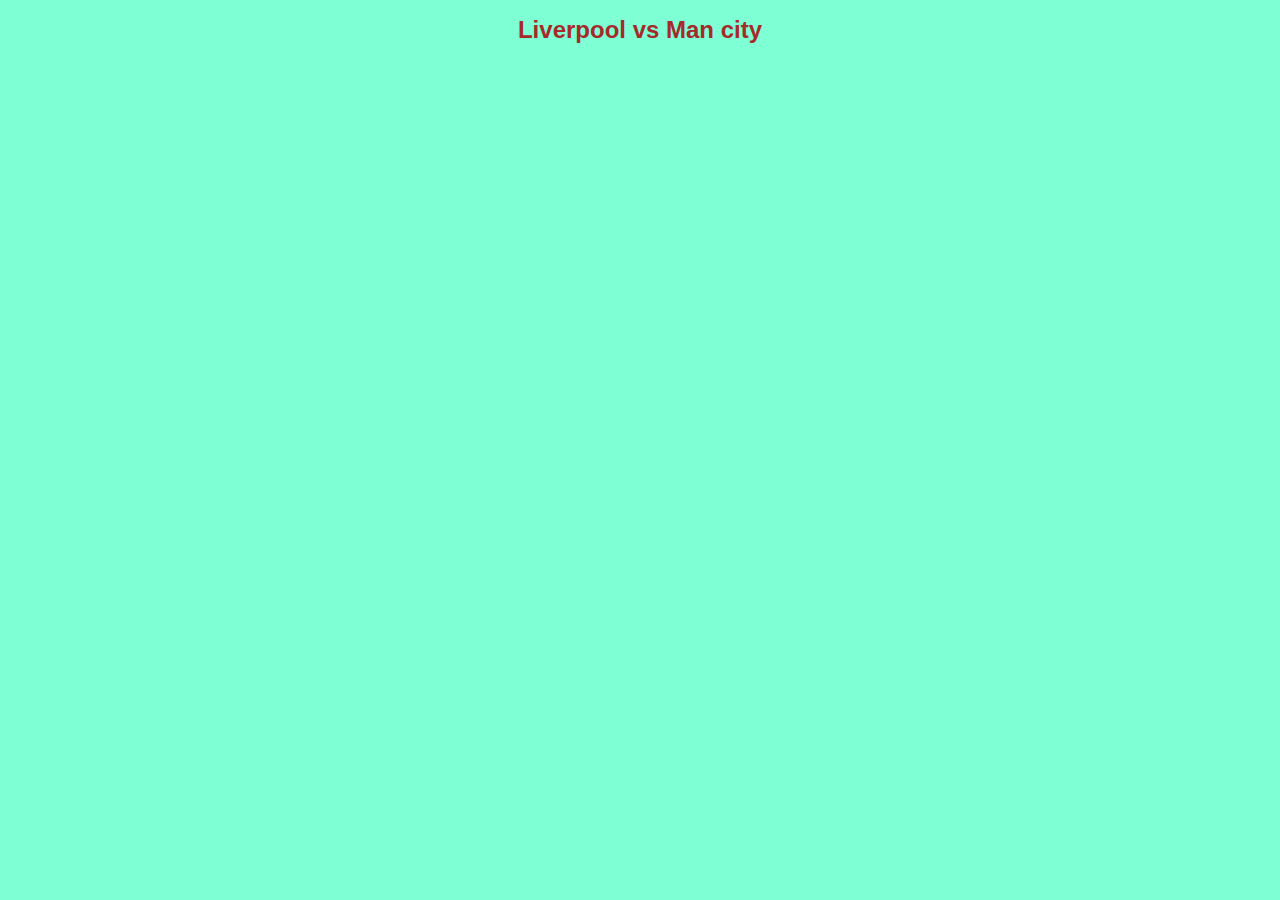
==== index.html @ 161edccc "Add files via upload" ====
<!DOCTYPE html>
<html lang="en" dir="ltr">
  <head>
    <link rel="stylesheet" href="style.css">
    <meta charset="utf-8">
    <title>Froebel</title>
  </head>
  <body>
    <h1> Liverpool vs Man city<h1>
  <iframe width="560" height="315" src="https://www.youtube.com/embed/2yNnklW5HZU" title="YouTube video player" frameborder="0" allow="accelerometer; autoplay; clipboard-write; encrypted-media; gyroscope; picture-in-picture" allowfullscreen</iframe>
  <img src="C:\Users\froee\Desktop\NEW\New folder\New folder\Baafi\images\11.jpg">
  </body>
</html>
---- style.css ----
body{
  background-color: aquamarine;
  font-family: sans-serif;
  font-style: regular;
  font-size: 12px;
  text-align: center;
}
h1{
  color:brown;
}

a{
  text-decoration: none;
  border-spacing: inherit;
  padding: 5%;
}
a:hover{
  background-color: aquamarine;
  padding: 2%;
}
div{
  background-color:white;
  padding: 1.5%;
}
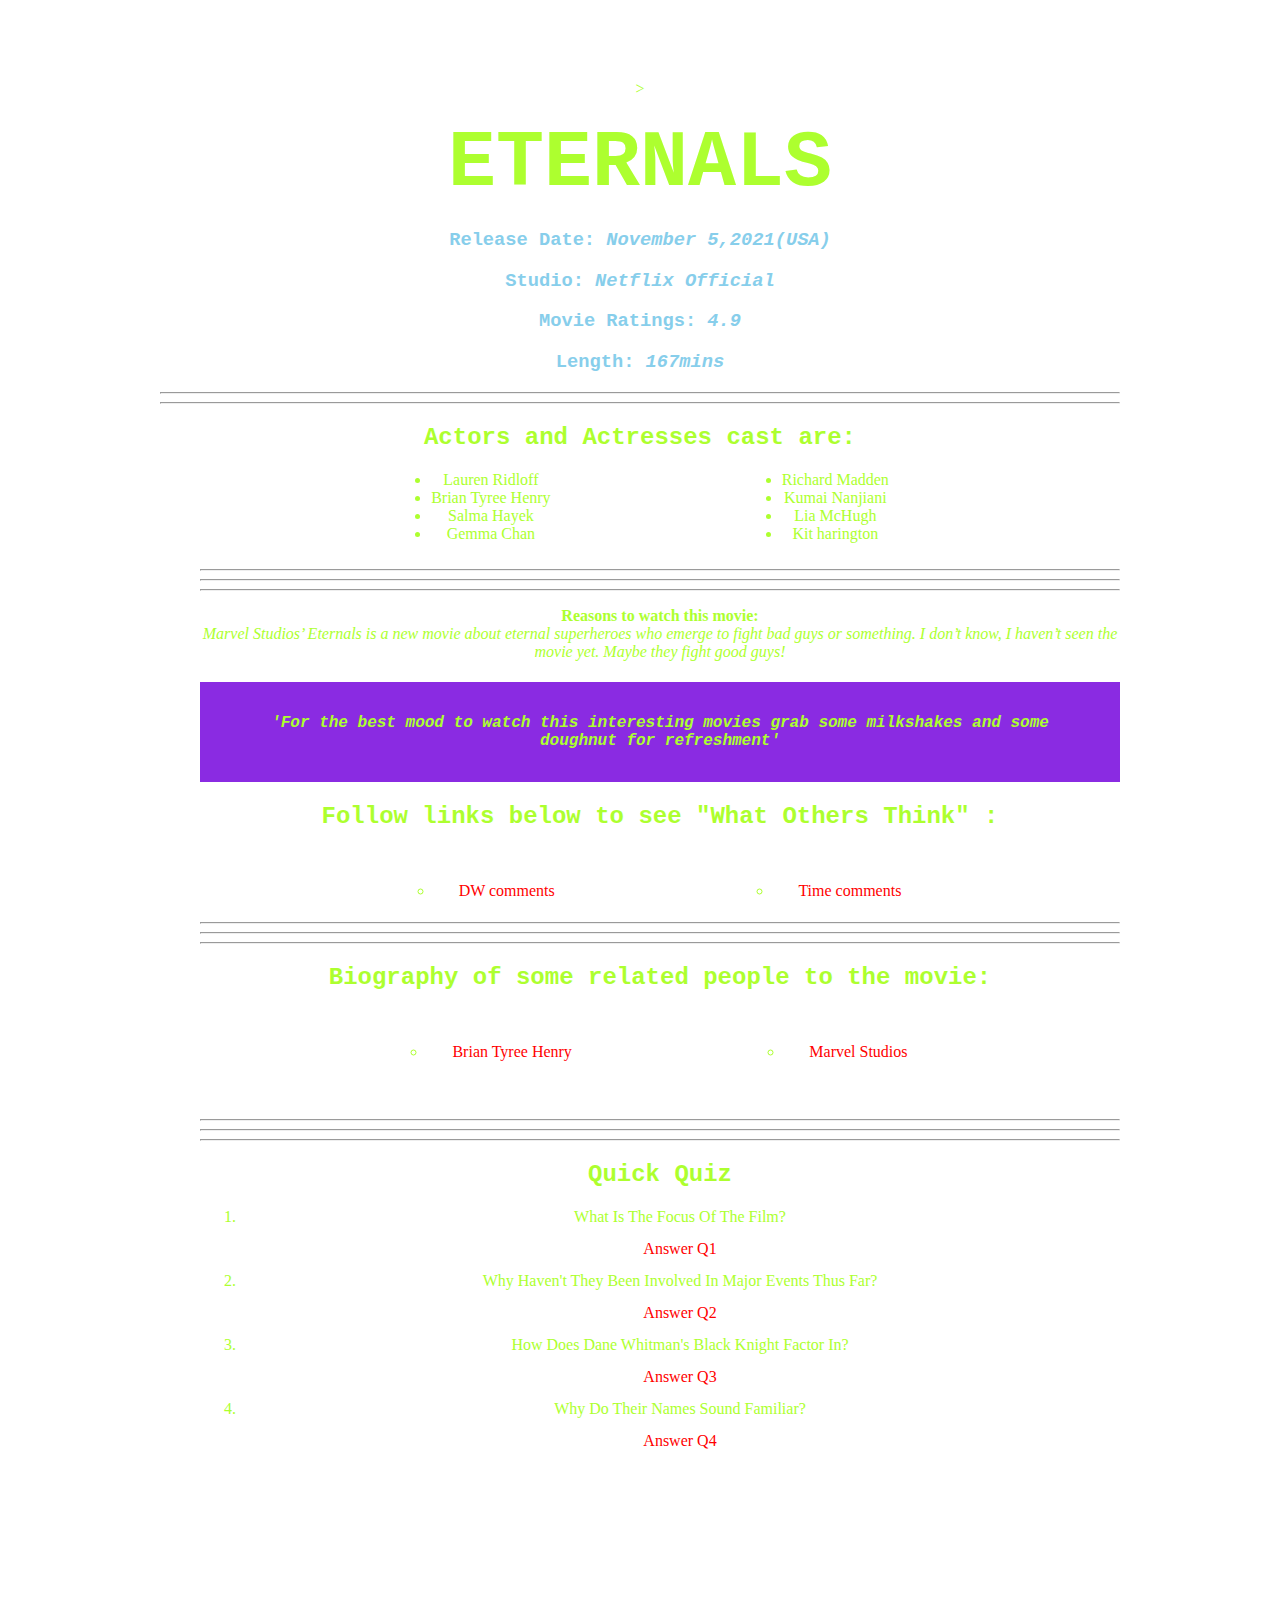
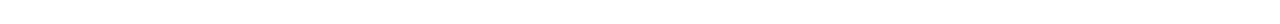
==== commit 53155bca: "Rename index2.html to index.html" ====
--- a/index.html
+++ b/index.html
@@ -1,13 +1,142 @@
-<!DOCTYPE html>
-<html lang="en" dir="ltr">
-  <head>
-    <link rel="stylesheet" href="style.css">
-    <meta charset="utf-8">
-    <title>Froebel</title>
-  </head>
-  <body>
-    <h1> Liverpool vs Man city<h1>
-  <iframe width="560" height="315" src="https://www.youtube.com/embed/2yNnklW5HZU" title="YouTube video player" frameborder="0" allow="accelerometer; autoplay; clipboard-write; encrypted-media; gyroscope; picture-in-picture" allowfullscreen</iframe>
-  <img src="C:\Users\froee\Desktop\NEW\New folder\New folder\Baafi\images\11.jpg">
-  </body>
+><!DOCTYPE html>
+<html lang="en">
+<head>
+    <link rel="stylesheet" href="eternals.css">
+    <meta charset="UTF-8">
+    <meta http-equiv="X-UA-Compatible" content="IE=edge">
+    <meta name="viewport" content="width=device-width, initial-scale=1.0">
+    <title>Eternals</title>
+</head>
+<body>
+
+        
+        <h1>ETERNALS</h1>
+       
+        <div class="dashboard">
+          <div class="info">            
+              <h3>Release Date: <em>November 5,2021(USA)</em></h3>
+              <h3>Studio: <em>Netflix Official</em></h3>
+              <h3>Movie Ratings: <em>4.9</em></h3>
+              <h3>Length: <em>167mins</em> </h3>
+            </div>
+        </div>
+            
+         <hr> <hr>
+         <h2>Actors and Actresses cast are:</h2>         
+             <ul>
+                <div class="actsboard">
+
+                    <div class="left">
+                        <li>Lauren Ridloff</li>
+                        <li>Brian Tyree Henry</li>
+                        <li>Salma Hayek</li>
+                        <li>Gemma Chan</li>
+                        
+                    </div>
+    
+                    <div class="right">
+                        <li>Richard Madden</li>
+                        <li>Kumai Nanjiani</li>
+                        <li>Lia McHugh</li>
+                        <li>Kit harington</li>
+                    </div>
+
+                </div>
+            </ol> 
+            
+            <br>
+
+                <hr><hr><hr>
+
+         <p>
+             <b>
+                 Reasons to watch this movie:
+            </b>
+                 <br>
+             <em>
+                Marvel Studios’ Eternals is a new movie about eternal superheroes who emerge to fight bad guys or something. I don’t know, I haven’t seen the movie yet. Maybe they fight good guys!
+            </em>
+         </p>
+
+        <h4 class="people">
+            <em>
+             'For the best mood to watch this interesting movies grab some milkshakes and 
+             some doughnut for refreshment'
+            </em>
+        </h4>
+
+        <div class="othersthink">
+            <h2>
+             Follow links below to see "What Others Think" :
+            </h2> <br>
+            
+            <ul style="display: flex; justify-content: space-evenly;">
+
+                <li>
+
+                    <a 
+                        href ="https://www.dw.com/en/chloe-zhaos-eternals-banned.." target=""
+                       >DW comments
+                    </a>
+                </li>
+
+                <li>
+
+                    <a 
+                        href="https://time.com/6112800/the-eternals-marvel-explained" target="">
+                        Time comments
+                    </a>
+                                      
+                </li>
+            </ul>
+            
+        </div>
+
+        <hr><hr><hr>
+
+            <div class="biography">
+                <h2>
+                 Biography of some related people to the movie:
+                </h2><br>
+                
+                <ul  style="display: flex; justify-content: space-evenly;">
+                    <li>
+    
+                        <a 
+                            href="https://www.insider.com/who-are-the-eternals-cast-2019-7" target="">
+                            Brian Tyree Henry
+                        </a>   
+    
+                    </li>
+
+                    <li>
+                        <a 
+                            href="https://www.insider.com/who-are-the-eternals-cast-2019-7" target="">
+                            Marvel Studios
+                        </a>  
+                    </li>
+                    
+                </ul>
+ 
+
+            </div>
+            <br><br>
+            <hr><hr><hr>
+
+            <h2>Quick Quiz</h2>
+            <ol>
+                <li>What Is The Focus Of The Film?</li>
+                    <a href="https://www.vox.com/2021/11/8/22766114/eternals..">Answer Q1</a>
+
+                <li>Why Haven't They Been Involved In Major Events Thus Far?</li>
+                    <a href="https://www.vox.com/2021/11/8/22766114/eternals..">Answer Q2</a>
+
+                <li>How Does Dane Whitman's Black Knight Factor In?</li>
+                    <a href="https://www.vox.com/2021/11/8/22766114/eternals..">Answer Q3</a>
+
+                <li>Why Do Their Names Sound Familiar? </li>
+                    <a href="https://www.vox.com/2021/11/8/22766114/eternals..">Answer Q4</a>
+            </ol>
+
+    </body>
 </html>
--- a/eternals.css
+++ b/eternals.css
@@ -0,0 +1,64 @@
+body{
+     background-image: url(https://pbs.twimg.com/media/EvLV-IkXAAU2IGt?format=jpg&name=large);
+    background-size: cover;
+    color: greenyellow;
+    margin: 10rem;
+    margin-top: 5rem;
+    text-align: center;
+    background-attachment: fixed;
+}
+
+h1,h2,h3,h4,h5{
+    font-family: 'Courier New', Courier, monospace;
+}
+h1{
+    font-size: 500%;
+    margin: 20px;
+    text-align: center;
+}
+a{
+    text-align: center;
+    padding: 14px 25px;
+    text-decoration: none;
+    display: inline-block;
+    /* background: rgba(red, green, blue, alpha); */
+    border-radius: 2rem;
+}
+ol>il>a{
+    padding: 5px 20px;
+}
+h4>em {
+background: linear-gradient(
+    to left bottom,
+    rgba(131,153,146,0.5)
+    rgba(73,109,95,0.288)
+);
+border-radius: 3rem;
+padding: 2rem;
+display: flex;
+justify-content: space-evenly;
+}
+
+.actsboard{
+  display: flex;
+  align-content: center;
+  justify-content: space-evenly;
+}
+table, th, td{
+    border: 2.5px solid black;
+    border-collapse: collapse;
+    padding: 20px;
+}
+a{
+    color: red;
+}
+.item{
+    background-color: burlywood;
+}
+.info{
+    color: skyblue;
+}
+.people{
+    background-color: blueviolet;
+    size: 75px;
+}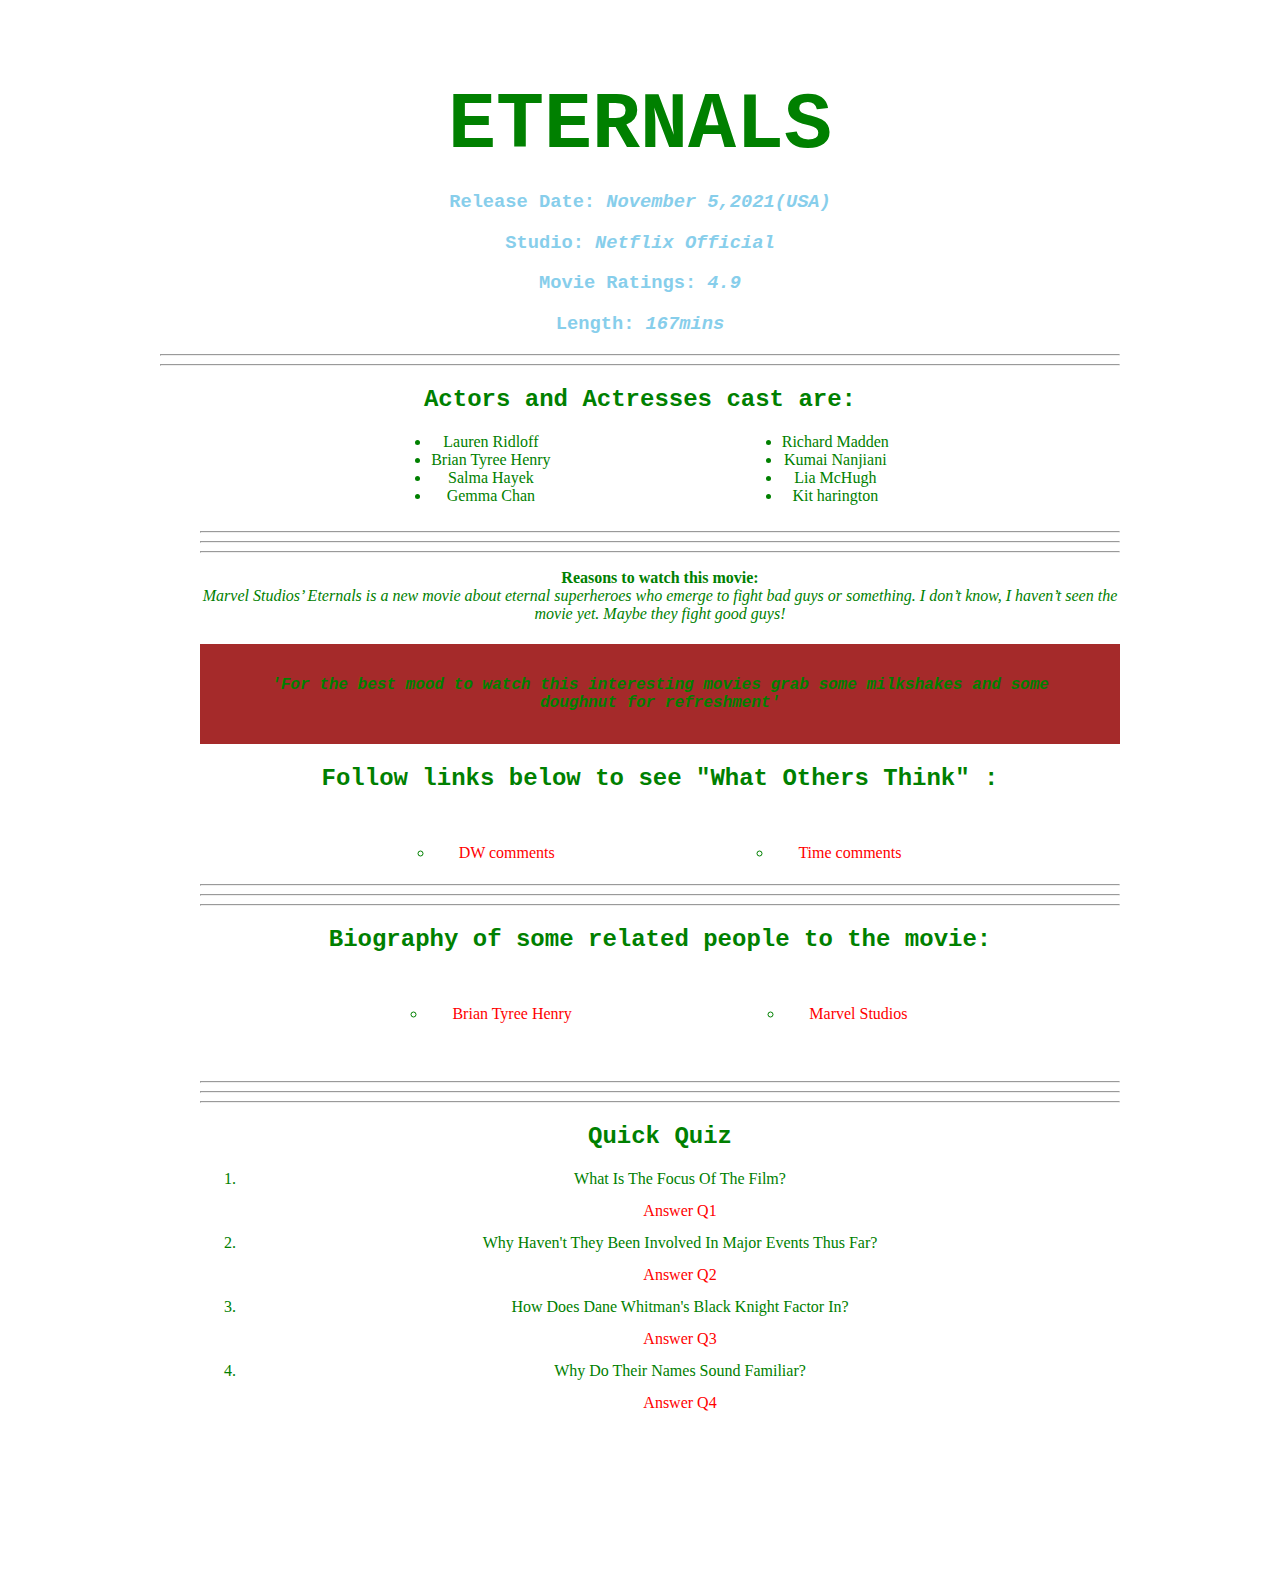
==== commit 21f4e687: "Update index.html" ====
--- a/index.html
+++ b/index.html
@@ -1,4 +1,4 @@
-><!DOCTYPE html>
+<!DOCTYPE html>
 <html lang="en">
 <head>
     <link rel="stylesheet" href="eternals.css">
--- a/eternals.css
+++ b/eternals.css
@@ -1,11 +1,10 @@
 body{
      background-image: url(https://pbs.twimg.com/media/EvLV-IkXAAU2IGt?format=jpg&name=large);
     background-size: cover;
-    color: greenyellow;
+    color: green;
     margin: 10rem;
     margin-top: 5rem;
     text-align: center;
-    background-attachment: fixed;
 }
 
 h1,h2,h3,h4,h5{
@@ -59,6 +58,9 @@
     color: skyblue;
 }
 .people{
-    background-color: blueviolet;
+    background-color: brown;
     size: 75px;
-}+}
+
+@media screen(min-width:720px){
+}
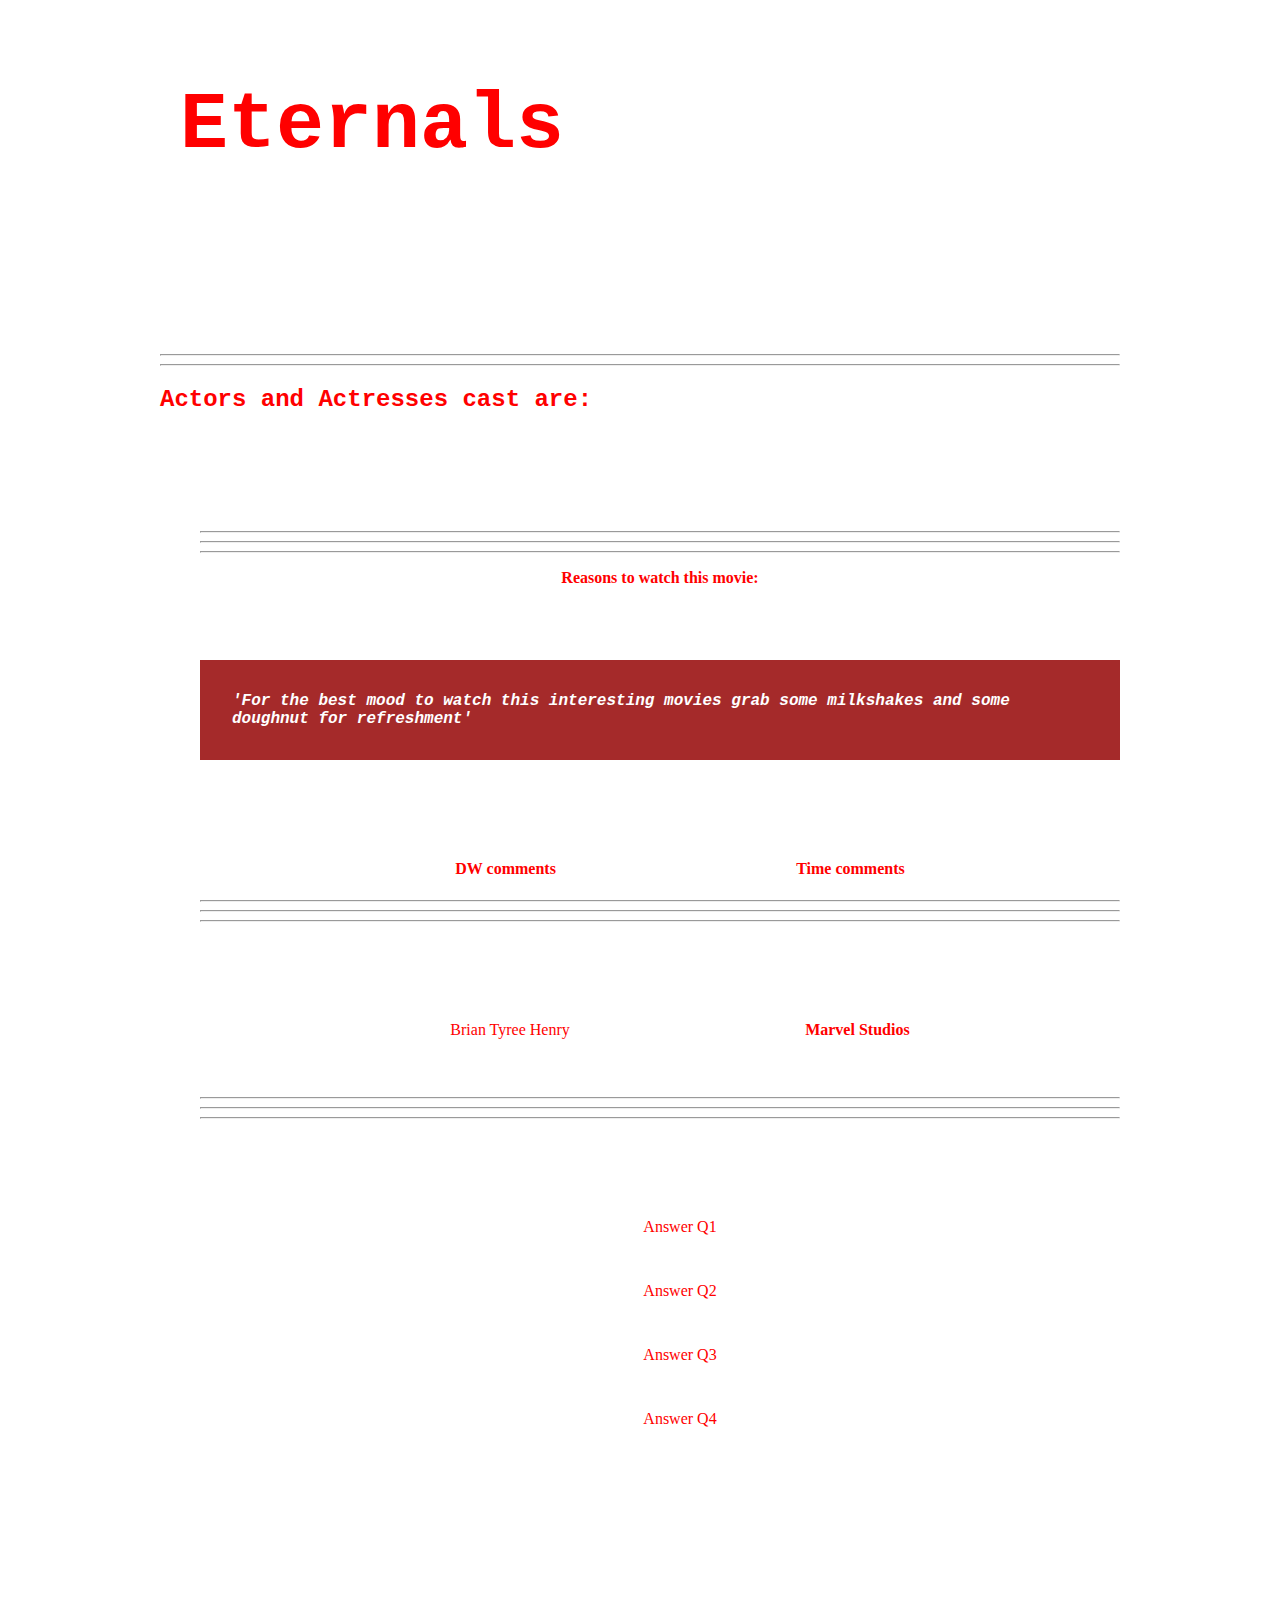
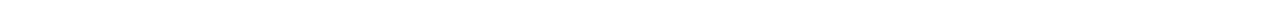
==== commit 21a692ec: "Add files via upload" ====
--- a/index.html
+++ b/index.html
@@ -8,37 +8,34 @@
     <title>Eternals</title>
 </head>
 <body>
-
-        
-        <h1>ETERNALS</h1>
-       
+<h1><b>Eternals</b></h1> 
         <div class="dashboard">
           <div class="info">            
-              <h3>Release Date: <em>November 5,2021(USA)</em></h3>
-              <h3>Studio: <em>Netflix Official</em></h3>
-              <h3>Movie Ratings: <em>4.9</em></h3>
-              <h3>Length: <em>167mins</em> </h3>
+              <h3><b>Release Date:</b> <em><b>November 5,2021(USA)</b></em></h3>
+              <h3><b>Studio: <em>Netflix Official</b></em></b></h3>
+              <h3><b>Movie Ratings: <em>4.9</b></em></h3>
+              <h3><b>Length:</b> <em>167mins</em></b></h3>
             </div>
         </div>
             
          <hr> <hr>
-         <h2>Actors and Actresses cast are:</h2>         
+         <h2><b>Actors and Actresses cast are:</b></h2>         
              <ul>
                 <div class="actsboard">
 
                     <div class="left">
-                        <li>Lauren Ridloff</li>
-                        <li>Brian Tyree Henry</li>
-                        <li>Salma Hayek</li>
-                        <li>Gemma Chan</li>
+                        <li><b>Lauren Ridloff</b></li>
+                        <li><b> Brian Tyree Henry</b></li>
+                        <li><b> Salma Hayek</b></li>
+                        <li><b> Gemma Chan</b></li>
                         
                     </div>
     
                     <div class="right">
-                        <li>Richard Madden</li>
-                        <li>Kumai Nanjiani</li>
-                        <li>Lia McHugh</li>
-                        <li>Kit harington</li>
+                        <li><b>Richard Madden</b></li>
+                        <li><b>Kumai Nanjiani</b></li>
+                        <li><b>Lia McHugh</b></li>
+                        <li><b>Kit harington</b></li>
                     </div>
 
                 </div>
@@ -47,28 +44,31 @@
             <br>
 
                 <hr><hr><hr>
-
+ 
          <p>
              <b>
                  Reasons to watch this movie:
             </b>
                  <br>
-             <em>
+          <div class="marvel">      
+             <em><b>
                 Marvel Studios’ Eternals is a new movie about eternal superheroes who emerge to fight bad guys or something. I don’t know, I haven’t seen the movie yet. Maybe they fight good guys!
-            </em>
+            </b></em>
+            
          </p>
-
+</div>
         <h4 class="people">
-            <em>
+            <em><b>
              'For the best mood to watch this interesting movies grab some milkshakes and 
              some doughnut for refreshment'
+             </b>
             </em>
         </h4>
 
         <div class="othersthink">
-            <h2>
+            <h2><b>
              Follow links below to see "What Others Think" :
-            </h2> <br>
+            </h2></b> <br>
             
             <ul style="display: flex; justify-content: space-evenly;">
 
@@ -76,7 +76,8 @@
 
                     <a 
                         href ="https://www.dw.com/en/chloe-zhaos-eternals-banned.." target=""
-                       >DW comments
+                       >
+                        <b> DW comments</b>
                     </a>
                 </li>
 
@@ -84,7 +85,7 @@
 
                     <a 
                         href="https://time.com/6112800/the-eternals-marvel-explained" target="">
-                        Time comments
+                        <b> Time comments</b>
                     </a>
                                       
                 </li>
@@ -112,7 +113,7 @@
                     <li>
                         <a 
                             href="https://www.insider.com/who-are-the-eternals-cast-2019-7" target="">
-                            Marvel Studios
+                            <b> Marvel Studios</b>
                         </a>  
                     </li>
                     
@@ -122,8 +123,9 @@
             </div>
             <br><br>
             <hr><hr><hr>
-
-            <h2>Quick Quiz</h2>
+         <div class="marvel">
+            <h2><b>Quick Quiz</b></h2>
+            </div>
             <ol>
                 <li>What Is The Focus Of The Film?</li>
                     <a href="https://www.vox.com/2021/11/8/22766114/eternals..">Answer Q1</a>
@@ -139,4 +141,4 @@
             </ol>
 
     </body>
-</html>
+</html>--- a/eternals.css
+++ b/eternals.css
@@ -1,19 +1,25 @@
 body{
-     background-image: url(https://pbs.twimg.com/media/EvLV-IkXAAU2IGt?format=jpg&name=large);
-    background-size: cover;
-    color: green;
+    background-image: url(https://phantom-marca.unidadeditorial.es/927e619e34b67b9e7326c9266914e6f0/crop/68x0/1311x700/resize/1320/f/jpg/assets/multimedia/imagenes/2021/08/20/16294695683527.jpg);
+    background-size:100% 100%;
+    color:red;
     margin: 10rem;
     margin-top: 5rem;
-    text-align: center;
+    text-align:center;
+    background-attachment: fixed;
+    text-shadow: black;
+    /*font-weight: bold;*/
 }
 
 h1,h2,h3,h4,h5{
     font-family: 'Courier New', Courier, monospace;
+    text-align:left;
+   /*font-weight: bold;*/
 }
 h1{
     font-size: 500%;
     margin: 20px;
-    text-align: center;
+    text-align:left;
+    font-weight: bold;
 }
 a{
     text-align: center;
@@ -22,6 +28,7 @@
     display: inline-block;
     /* background: rgba(red, green, blue, alpha); */
     border-radius: 2rem;
+    /*font-weight: bold;*/
 }
 ol>il>a{
     padding: 5px 20px;
@@ -36,12 +43,14 @@
 padding: 2rem;
 display: flex;
 justify-content: space-evenly;
+/*text-decoration: bold;*/
 }
 
 .actsboard{
   display: flex;
   align-content: center;
   justify-content: space-evenly;
+ /*font-weight: bold;*/
 }
 table, th, td{
     border: 2.5px solid black;
@@ -50,17 +59,32 @@
 }
 a{
     color: red;
-}
-.item{
-    background-color: burlywood;
+   /*font-weight: bold;*/
 }
 .info{
-    color: skyblue;
+    color:white;
 }
 .people{
-    background-color: brown;
+    background-color:brown;
+    background: opaque;
     size: 75px;
+    color: white;
 }
-
-@media screen(min-width:720px){
+.left{
+    color: white;
 }
+.right{
+    color: white;
+}
+.marvel{
+    color: white;
+} 
+.othersthink{
+    color: white;
+}
+.biography{
+    color: white;
+}
+li{
+    color: white;
+}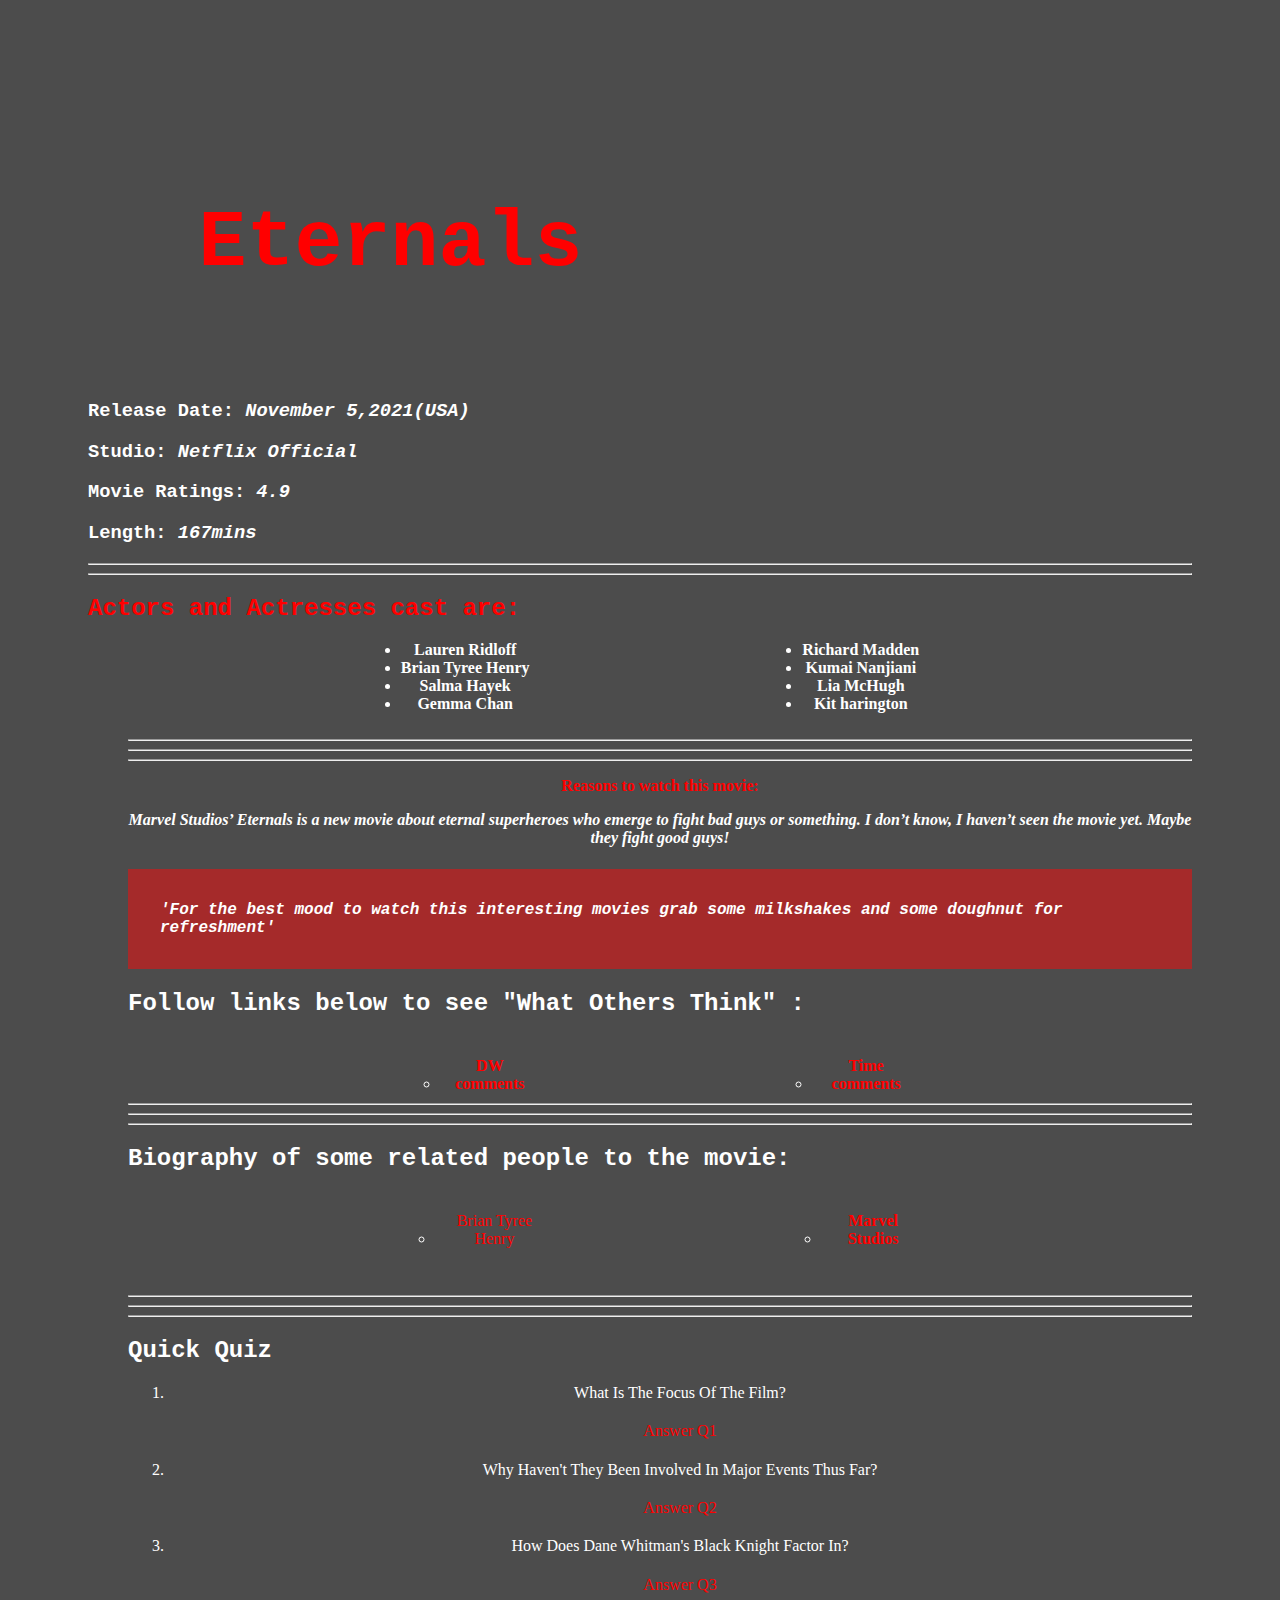
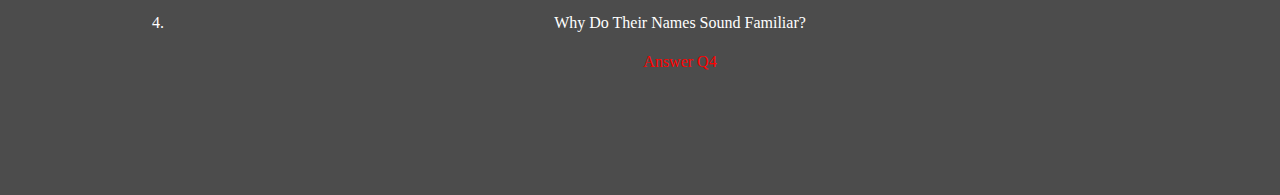
==== commit 4bfec563: "Update index.html" ====
--- a/index.html
+++ b/index.html
@@ -8,7 +8,7 @@
     <title>Eternals</title>
 </head>
 <body>
-<h1><b>Eternals</b></h1> 
+<h1>Eternals</h1> 
         <div class="dashboard">
           <div class="info">            
               <h3><b>Release Date:</b> <em><b>November 5,2021(USA)</b></em></h3>
@@ -141,4 +141,4 @@
             </ol>
 
     </body>
-</html>+</html>
--- a/eternals.css
+++ b/eternals.css
@@ -1,12 +1,13 @@
 body{
-    background-image: url(https://phantom-marca.unidadeditorial.es/927e619e34b67b9e7326c9266914e6f0/crop/68x0/1311x700/resize/1320/f/jpg/assets/multimedia/imagenes/2021/08/20/16294695683527.jpg);
-    background-size:100% 100%;
+    background:linear-gradient(rgba(0,0,0,0.7),rgba(0,0,0,0.7)), url(https://phantom-marca.unidadeditorial.es/927e619e34b67b9e7326c9266914e6f0/crop/68x0/1311x700/resize/1320/f/jpg/assets/multimedia/imagenes/2021/08/20/16294695683527.jpg) no-repeat center center;
+    background-size: 100vw 100%;
     color:red;
-    margin: 10rem;
-    margin-top: 5rem;
+/*     margin: 10rem; */
+/*     margin-top: 5rem; */
+    padding: 5rem;
     text-align:center;
-    background-attachment: fixed;
-    text-shadow: black;
+/*     background-attachment: fixed; */
+/*     text-shadow: black; */
     /*font-weight: bold;*/
 }
 
@@ -17,20 +18,20 @@
 }
 h1{
     font-size: 500%;
-    margin: 20px;
+    margin: 10%;
     text-align:left;
     font-weight: bold;
 }
 a{
     text-align: center;
-    padding: 14px 25px;
+    padding: 2%;
     text-decoration: none;
     display: inline-block;
     /* background: rgba(red, green, blue, alpha); */
     border-radius: 2rem;
     /*font-weight: bold;*/
 }
-ol>il>a{
+ol>li>a{
     padding: 5px 20px;
 }
 h4>em {
@@ -67,7 +68,7 @@
 .people{
     background-color:brown;
     background: opaque;
-    size: 75px;
+/*     size: 75; */
     color: white;
 }
 .left{
@@ -87,4 +88,17 @@
 }
 li{
     color: white;
-}+}
+
+
+
+@media(max-width: 720px) {
+    body{
+        background-size: 1000px 100%;
+        background-position:center center;
+        width:90%;
+    }
+    
+
+}
+
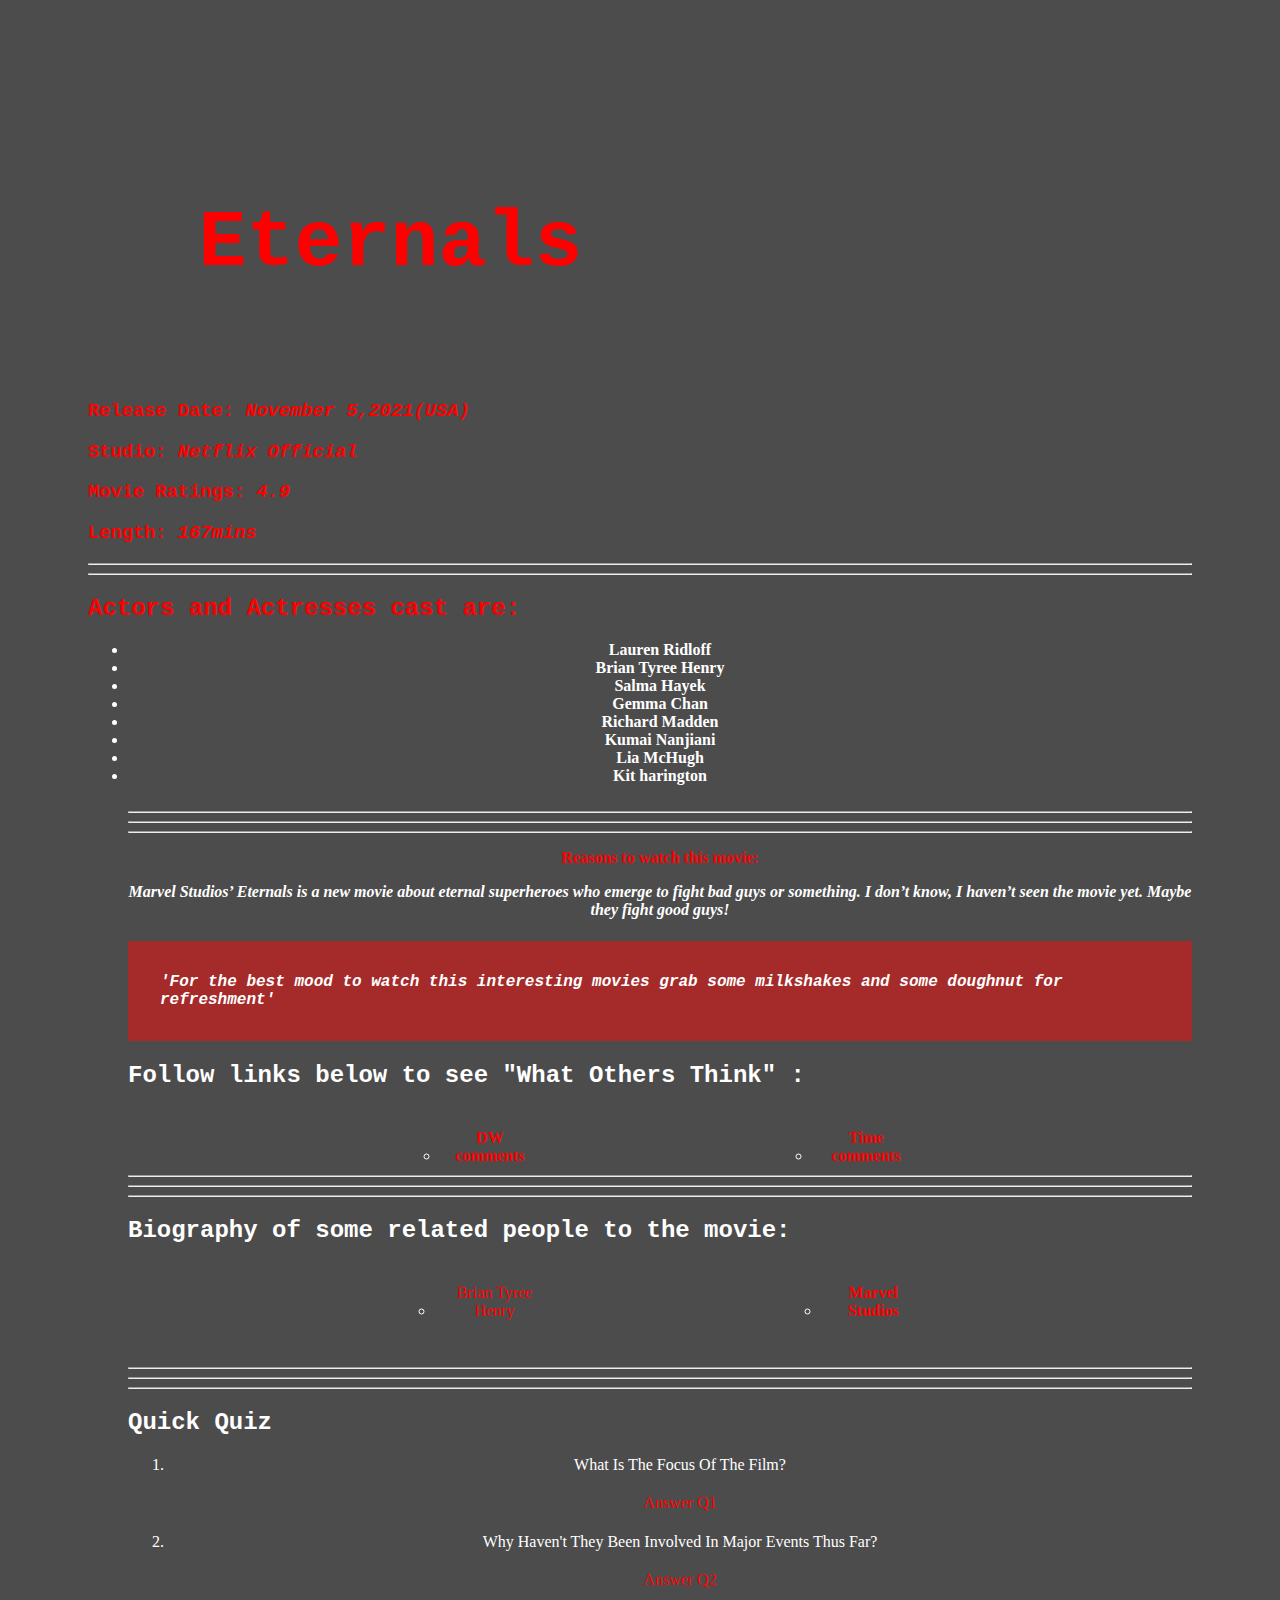
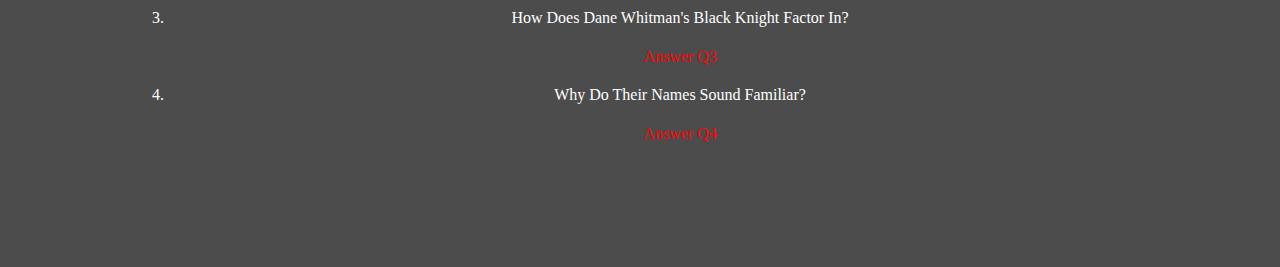
==== commit 466314c5: "Update index.html" ====
--- a/index.html
+++ b/index.html
@@ -10,12 +10,12 @@
 <body>
 <h1>Eternals</h1> 
         <div class="dashboard">
-          <div class="info">            
+<!--           <div class="info">             -->
               <h3><b>Release Date:</b> <em><b>November 5,2021(USA)</b></em></h3>
               <h3><b>Studio: <em>Netflix Official</b></em></b></h3>
               <h3><b>Movie Ratings: <em>4.9</b></em></h3>
               <h3><b>Length:</b> <em>167mins</em></b></h3>
-            </div>
+<!--             </div> -->
         </div>
             
          <hr> <hr>
--- a/eternals.css
+++ b/eternals.css
@@ -47,10 +47,11 @@
 /*text-decoration: bold;*/
 }
 
-.actsboard{
-  display: flex;
-  align-content: center;
-  justify-content: space-evenly;
+.dashboard{
+    margin:auto;
+/*   display: flex; */
+/*   align-content: center; */
+/*   justify-content: space-evenly; */
  /*font-weight: bold;*/
 }
 table, th, td{
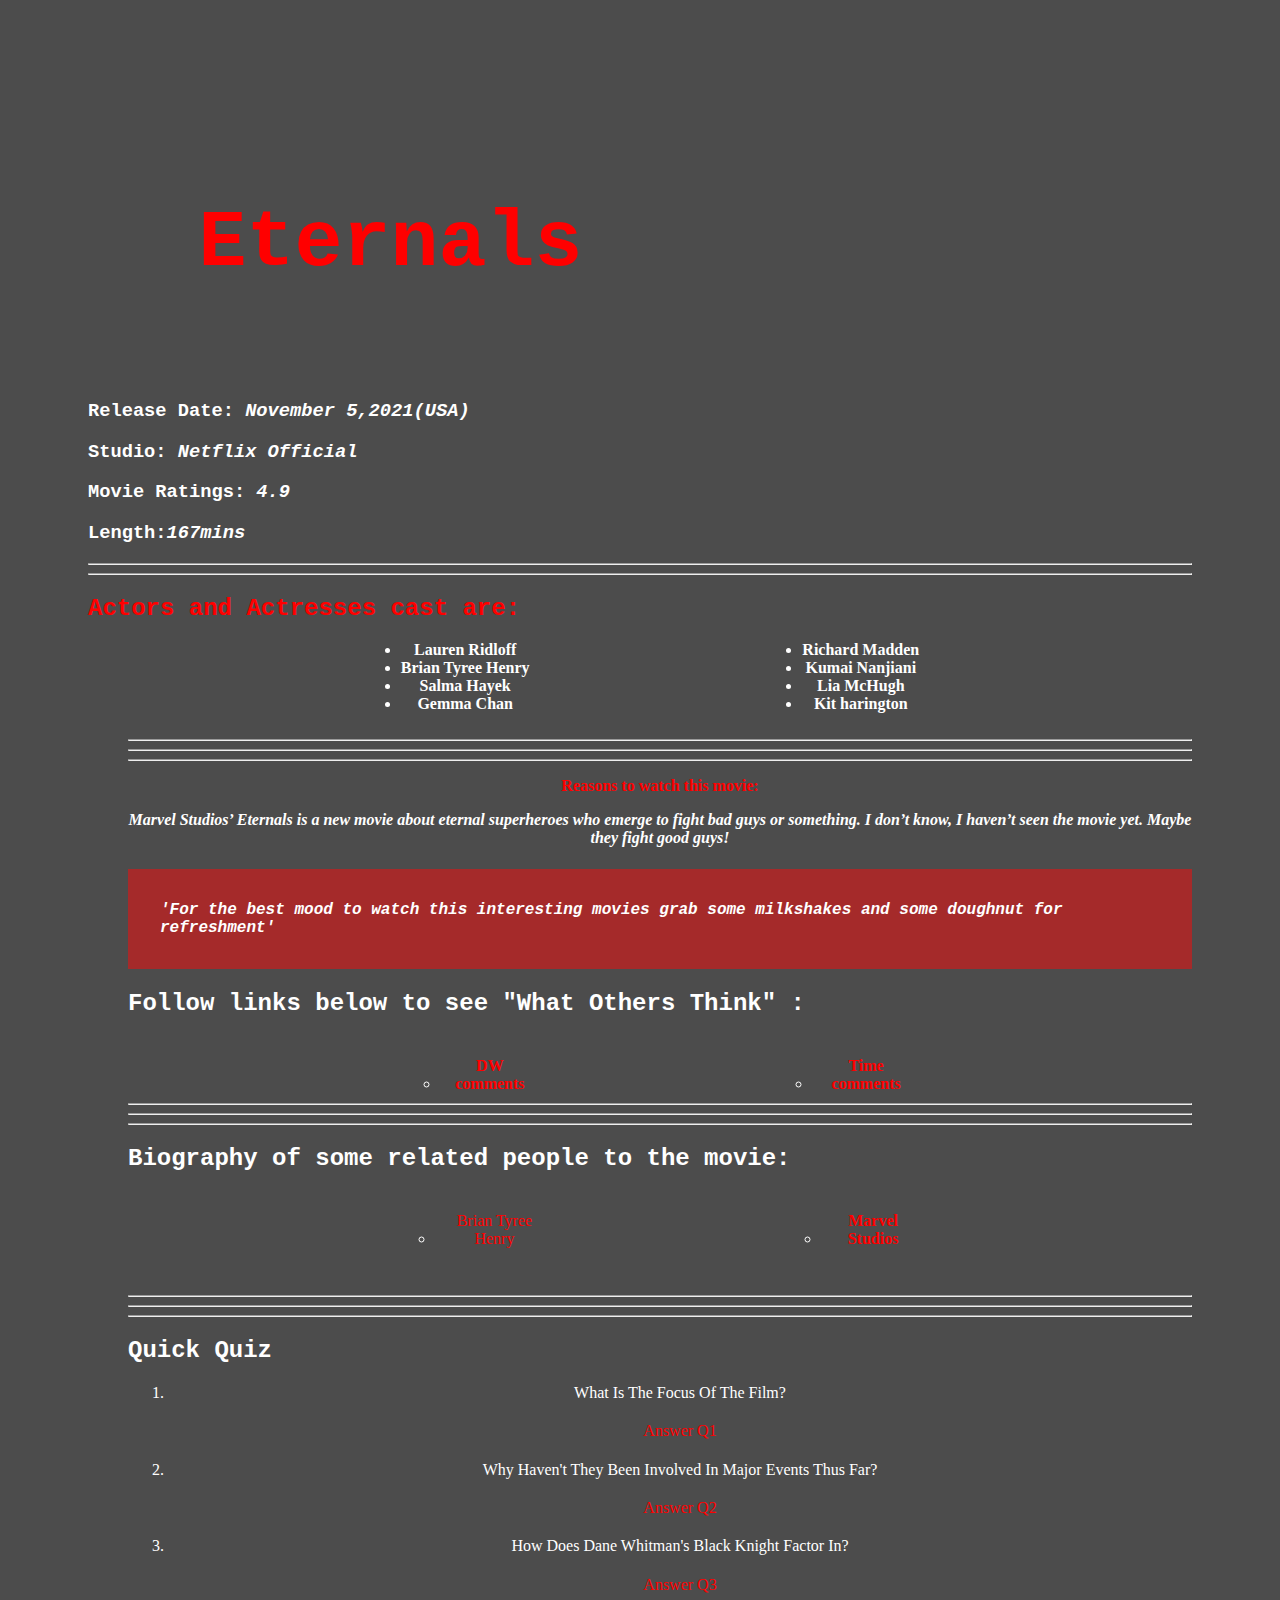
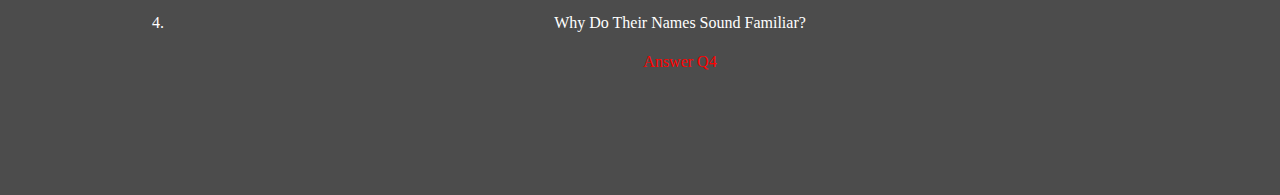
==== commit b8983a7e: "Update index.html" ====
--- a/index.html
+++ b/index.html
@@ -11,10 +11,10 @@
 <h1>Eternals</h1> 
         <div class="dashboard">
 <!--           <div class="info">             -->
-              <h3><b>Release Date:</b> <em><b>November 5,2021(USA)</b></em></h3>
-              <h3><b>Studio: <em>Netflix Official</b></em></b></h3>
-              <h3><b>Movie Ratings: <em>4.9</b></em></h3>
-              <h3><b>Length:</b> <em>167mins</em></b></h3>
+              <h3>Release Date: <em>November 5,2021(USA)</em></h3>
+              <h3>Studio: <em>Netflix Official</em></b></h3>
+              <h3>Movie Ratings: <em>4.9</em></h3>
+              <h3>Length:<em>167mins</em></h3>
 <!--             </div> -->
         </div>
             
--- a/eternals.css
+++ b/eternals.css
@@ -48,11 +48,19 @@
 }
 
 .dashboard{
+/*     display:inline-block; */
     margin:auto;
-/*   display: flex; */
-/*   align-content: center; */
-/*   justify-content: space-evenly; */
- /*font-weight: bold;*/
+    color:white;
+/*     display: flex;
+    flex-direction:column;
+    align-content:center;
+    justify-content:center; */
+}
+.actsboard {
+  display: flex;
+  align-content: center;
+  justify-content: space-evenly;
+ font-weight: bold;
 }
 table, th, td{
     border: 2.5px solid black;
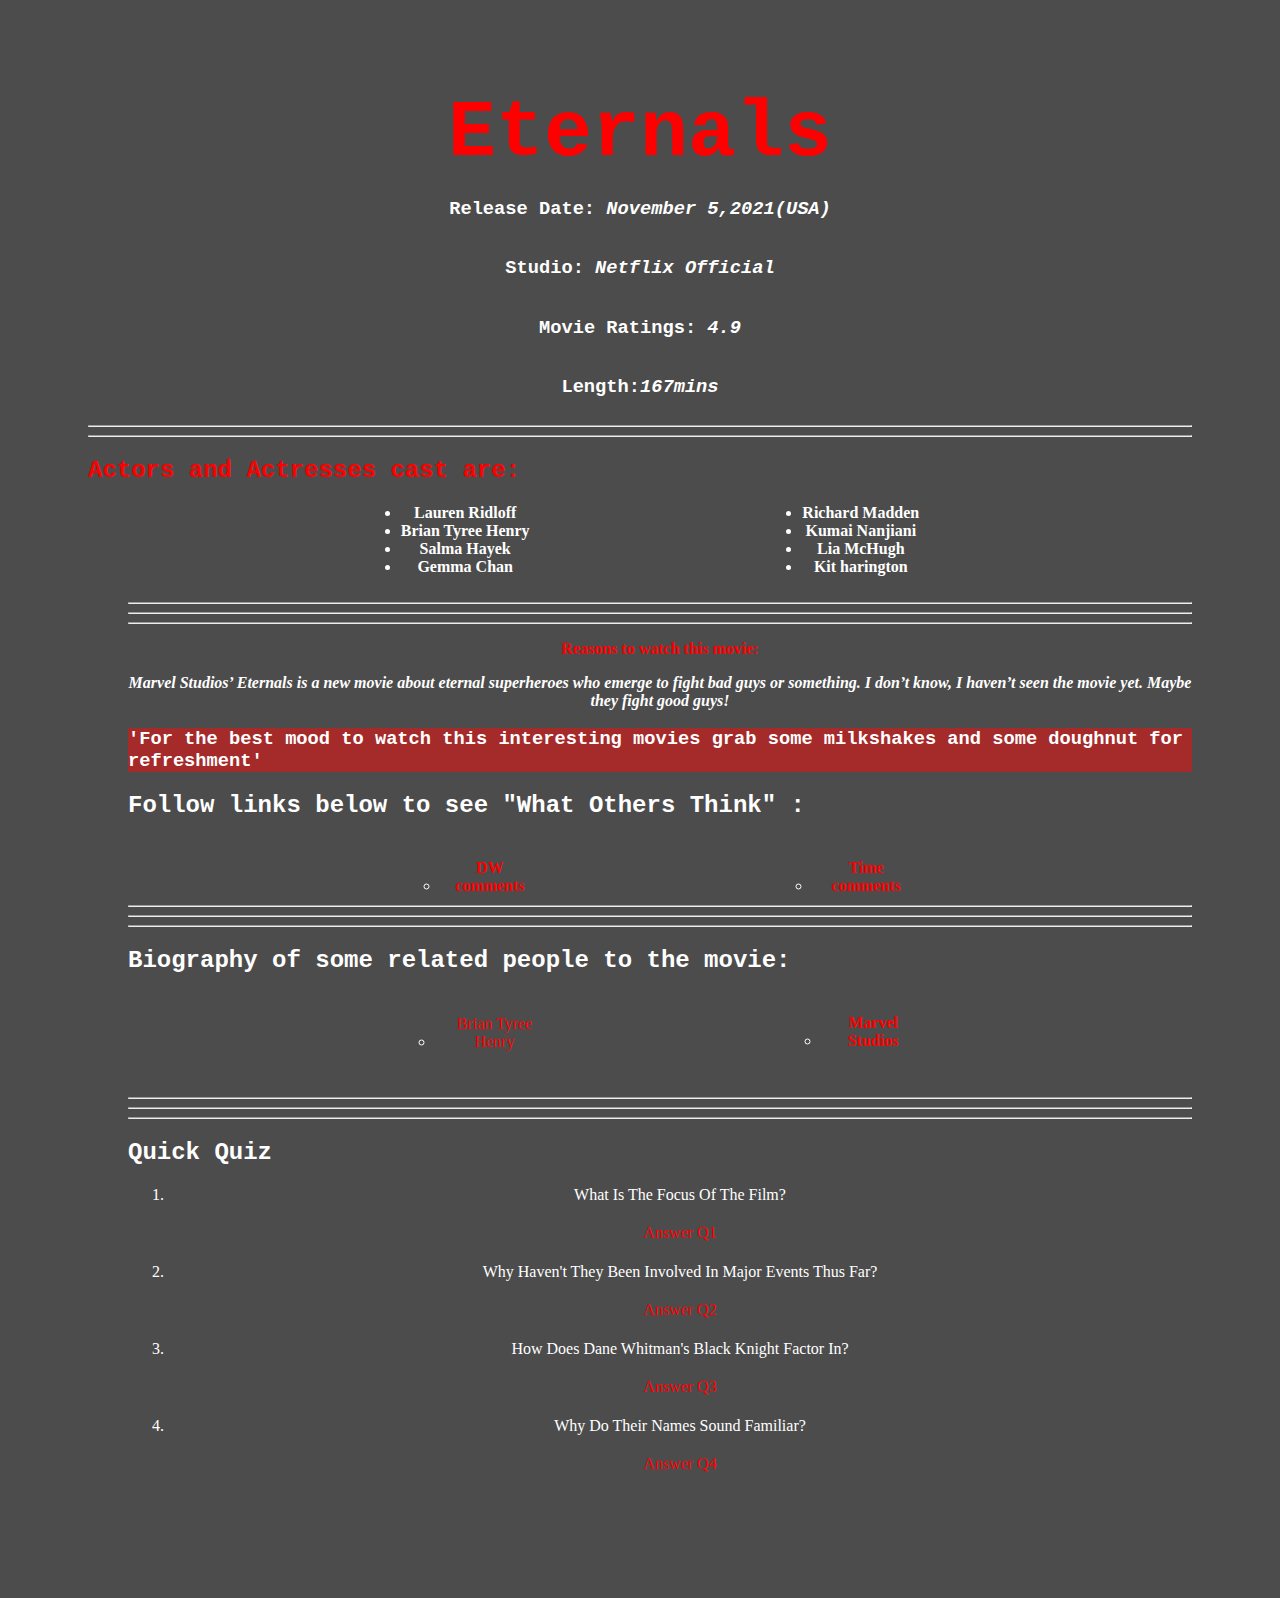
==== commit eeb6e9d5: "Update index.html" ====
--- a/index.html
+++ b/index.html
@@ -57,13 +57,12 @@
             
          </p>
 </div>
-        <h4 class="people">
-            <em><b>
+        <h3 class="people">
+            
              'For the best mood to watch this interesting movies grab some milkshakes and 
              some doughnut for refreshment'
-             </b>
-            </em>
-        </h4>
+            
+        </h3>
 
         <div class="othersthink">
             <h2><b>
--- a/eternals.css
+++ b/eternals.css
@@ -18,8 +18,8 @@
 }
 h1{
     font-size: 500%;
-    margin: 10%;
-    text-align:left;
+    margin: auto;
+    text-align:center;
     font-weight: bold;
 }
 a{
@@ -48,13 +48,13 @@
 }
 
 .dashboard{
-/*     display:inline-block; */
+    display:inline-block;
     margin:auto;
     color:white;
-/*     display: flex;
+    display: flex;
     flex-direction:column;
-    align-content:center;
-    justify-content:center; */
+    align-items:center;
+    justify-content:center;
 }
 .actsboard {
   display: flex;
